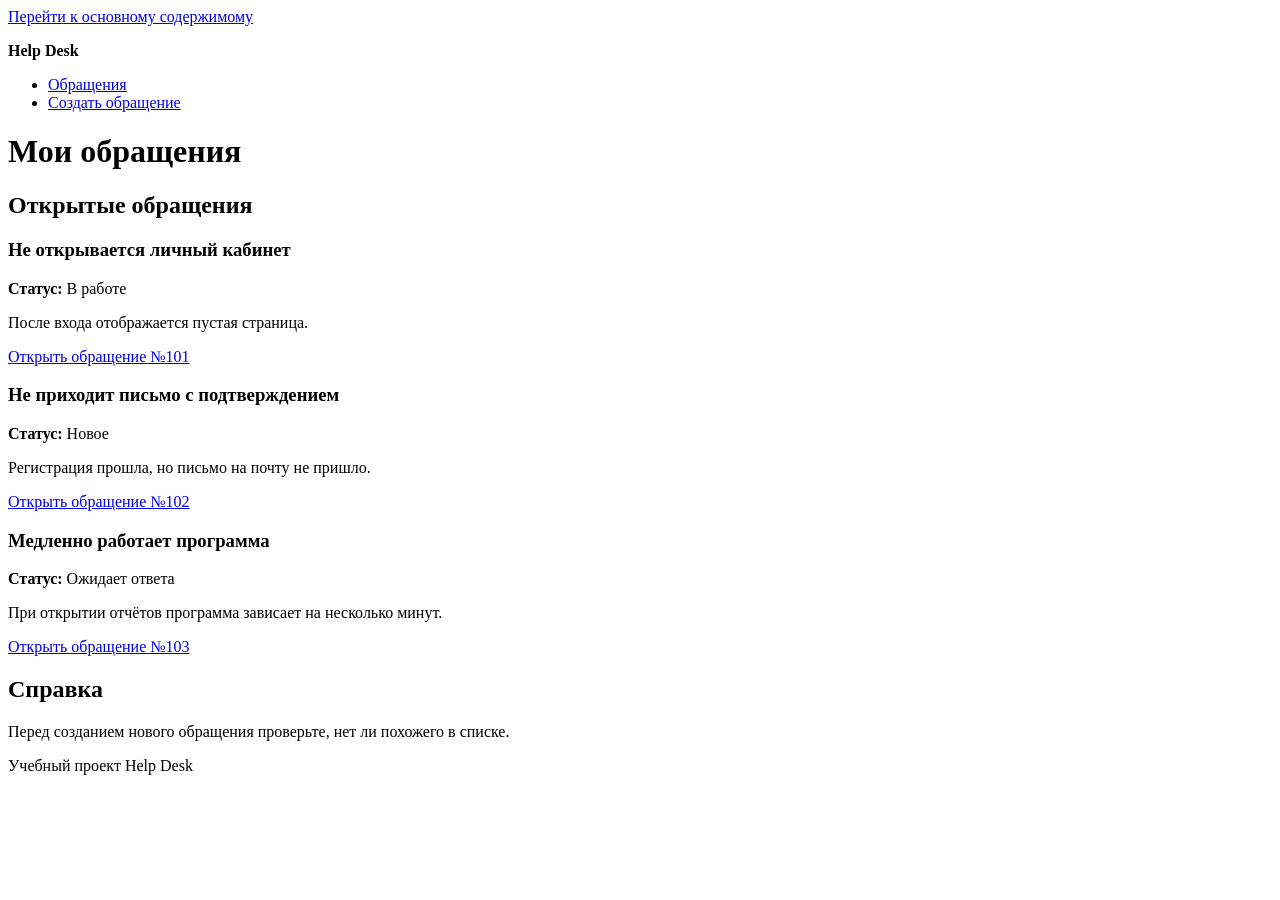
==== index.html @ 57adbe2e "Initial commit" ====
<!doctype html>
<html lang="ru">
<head>
  <meta charset="utf-8">
  <meta name="viewport" content="width=device-width, initial-scale=1">
  <title>Help Desk — Мои обращения</title>
</head>
<body>
  <a href="#main-content">Перейти к основному содержимому</a>
  <header>
    <p><strong>Help Desk</strong></p>
  </header>
  <nav aria-label="Основная навигация">
    <ul>
      <li><a href="index.html">Обращения</a></li>
      <li><a href="create-ticket.html">Создать обращение</a></li>
    </ul>
  </nav>
  <main id="main-content">
    <h1>Мои обращения</h1>

    <section aria-labelledby="open-tickets-heading">
      <h2 id="open-tickets-heading">Открытые обращения</h2>

      <article>
        <h3>Не открывается личный кабинет</h3>
        <p><strong>Статус:</strong> В работе</p>
        <p>После входа отображается пустая страница.</p>
        <a href="ticket-101.html">Открыть обращение №101</a>
      </article>

      <article>
        <h3>Не приходит письмо с подтверждением</h3>
        <p><strong>Статус:</strong> Новое</p>
        <p>Регистрация прошла, но письмо на почту не пришло.</p>
        <a href="ticket-102.html">Открыть обращение №102</a>
      </article>

      <article>
        <h3>Медленно работает программа</h3>
        <p><strong>Статус:</strong> Ожидает ответа</p>
        <p>При открытии отчётов программа зависает на несколько минут.</p>
        <a href="ticket-103.html">Открыть обращение №103</a>
      </article>
    </section>

    <section aria-labelledby="help-heading">
      <h2 id="help-heading">Справка</h2>
      <p>Перед созданием нового обращения проверьте, нет ли похожего в списке.</p>
    </section>
  </main>
  <footer>
    <p>Учебный проект Help Desk</p>
  </footer>
</body>
</html>
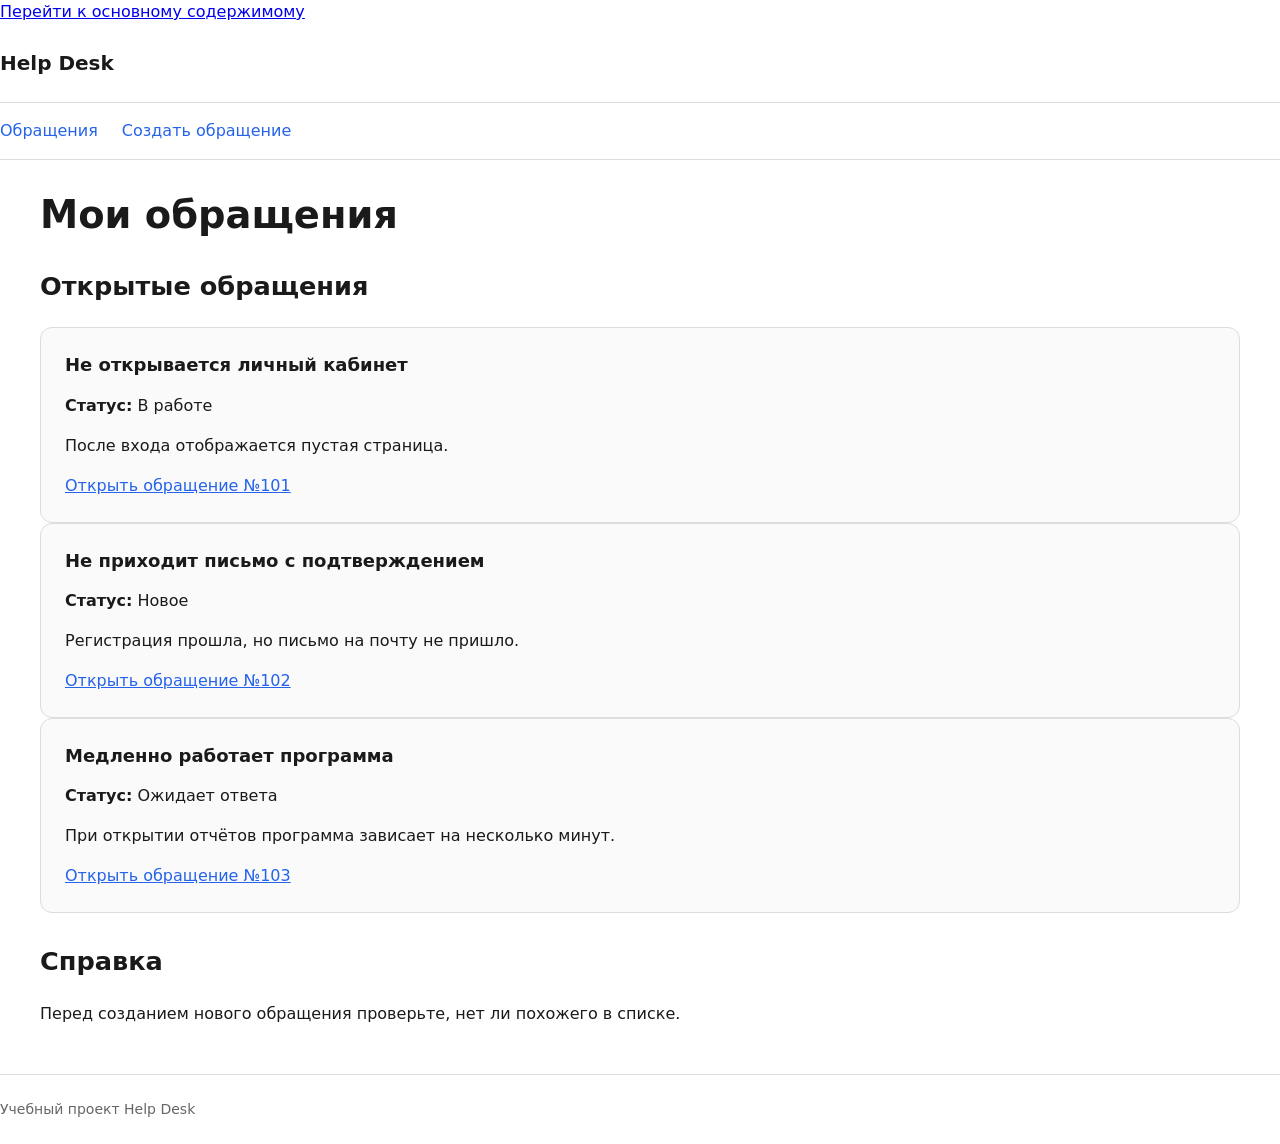
==== commit 99e5b80a: "Добавлена вёрстка: контейнер, сетка карточек, система отступов." ====
--- a/index.html
+++ b/index.html
@@ -4,6 +4,7 @@
   <meta charset="utf-8">
   <meta name="viewport" content="width=device-width, initial-scale=1">
   <title>Help Desk — Мои обращения</title>
+  <link rel="stylesheet" href="styles.css">
 </head>
 <body>
   <a href="#main-content">Перейти к основному содержимому</a>
@@ -16,11 +17,12 @@
       <li><a href="create-ticket.html">Создать обращение</a></li>
     </ul>
   </nav>
-  <main id="main-content">
+  <main id="main-content" class="container">
     <h1>Мои обращения</h1>
 
     <section aria-labelledby="open-tickets-heading">
       <h2 id="open-tickets-heading">Открытые обращения</h2>
+      <div class="tickets"></div>
 
       <article>
         <h3>Не открывается личный кабинет</h3>
@@ -47,6 +49,7 @@
     <section aria-labelledby="help-heading">
       <h2 id="help-heading">Справка</h2>
       <p>Перед созданием нового обращения проверьте, нет ли похожего в списке.</p>
+    </div>
     </section>
   </main>
   <footer>
--- a/styles.css
+++ b/styles.css
@@ -0,0 +1,218 @@
+:root {
+  --container: 1200px;
+  --container-pad: 32px;
+  --s1: 8px;
+  --s2: 16px;
+  --s3: 24px;
+  --s4: 32px;
+  --radius-sm: 8px;
+  --radius: 12px;
+  --color-text: #1a1a1a;
+  --color-muted: #666;
+  --color-border: #ddd;
+  --color-bg: #fff;
+  --color-card: #fafafa;
+  --color-accent: #2563eb;
+  --color-accent-hover: #1d4ed8;
+}
+
+*, *::before, *::after {
+  box-sizing: border-box;
+}
+
+html, body {
+  margin: 0;
+  padding: 0;
+}
+
+body {
+  font-family: system-ui, -apple-system, "Segoe UI", Roboto, sans-serif;
+  font-size: 1rem;
+  line-height: 1.5;
+  color: var(--color-text);
+  background: var(--color-bg);
+}
+
+.container {
+  width: min(100% - var(--container-pad), var(--container));
+  margin-inline: auto;
+}
+
+header {
+  padding-block: var(--s3);
+  border-bottom: 1px solid var(--color-border);
+}
+
+header p {
+  margin: 0;
+  font-size: 1.25rem;
+}
+
+nav {
+  padding-block: var(--s2);
+  border-bottom: 1px solid var(--color-border);
+}
+
+nav ul {
+  display: flex;
+  flex-wrap: wrap;
+  gap: var(--s3);
+  list-style: none;
+  margin: 0;
+  padding: 0;
+}
+
+nav a {
+  color: var(--color-accent);
+  text-decoration: none;
+}
+
+nav a:hover {
+  text-decoration: underline;
+}
+
+main {
+  padding-block: var(--s4);
+}
+
+h1 {
+  font-size: clamp(1.75rem, 3vw, 2.5rem);
+  line-height: 1.2;
+  margin: 0 0 var(--s4);
+}
+
+h2 {
+  font-size: clamp(1.25rem, 2vw, 1.75rem);
+  line-height: 1.3;
+  margin: var(--s4) 0 var(--s3);
+}
+
+h3 {
+  font-size: 1.125rem;
+  line-height: 1.4;
+  margin: 0 0 var(--s2);
+}
+
+.tickets {
+  display: grid;
+  grid-template-columns: repeat(auto-fit, minmax(280px, 1fr));
+  gap: var(--s3);
+}
+
+article {
+  min-width: 0;
+  padding: var(--s3);
+  border: 1px solid var(--color-border);
+  border-radius: var(--radius);
+  background: var(--color-card);
+}
+
+article p {
+  margin: 0 0 var(--s2);
+  overflow-wrap: anywhere;
+}
+
+article p:last-child {
+  margin-bottom: 0;
+}
+
+article a {
+  display: inline-block;
+  color: var(--color-accent);
+  overflow-wrap: anywhere;
+}
+
+form {
+  max-width: 640px;
+}
+
+form > div,
+form > fieldset {
+  margin-bottom: var(--s3);
+}
+
+label {
+  display: block;
+  margin-bottom: var(--s1);
+  font-weight: 500;
+}
+
+input[type="text"],
+input[type="email"],
+select,
+textarea {
+  width: 100%;
+  padding: var(--s2);
+  border: 1px solid var(--color-border);
+  border-radius: var(--radius-sm);
+  font: inherit;
+  background: #fff;
+}
+
+input:focus,
+select:focus,
+textarea:focus {
+  outline: 2px solid var(--color-accent);
+  outline-offset: 1px;
+}
+
+textarea {
+  resize: vertical;
+  min-height: 140px;
+}
+
+fieldset {
+  border: 1px solid var(--color-border);
+  border-radius: var(--radius-sm);
+  padding: var(--s2);
+}
+
+legend {
+  padding-inline: var(--s1);
+  font-weight: 500;
+}
+
+fieldset label {
+  display: inline-flex;
+  align-items: center;
+  gap: var(--s1);
+  margin-right: var(--s3);
+  font-weight: 400;
+}
+
+button {
+  padding: var(--s2) var(--s3);
+  border: 0;
+  border-radius: var(--radius-sm);
+  background: var(--color-accent);
+  color: #fff;
+  font: inherit;
+  font-weight: 500;
+  cursor: pointer;
+}
+
+button:hover {
+  background: var(--color-accent-hover);
+}
+
+button:focus-visible {
+  outline: 2px solid var(--color-text);
+  outline-offset: 2px;
+}
+
+footer {
+  padding-block: var(--s3);
+  border-top: 1px solid var(--color-border);
+  color: var(--color-muted);
+  font-size: 0.875rem;
+}
+
+footer p {
+  margin: 0;
+}
+
+img {
+  display: block;
+  max-width: 100%;
+  height: auto;
+}
